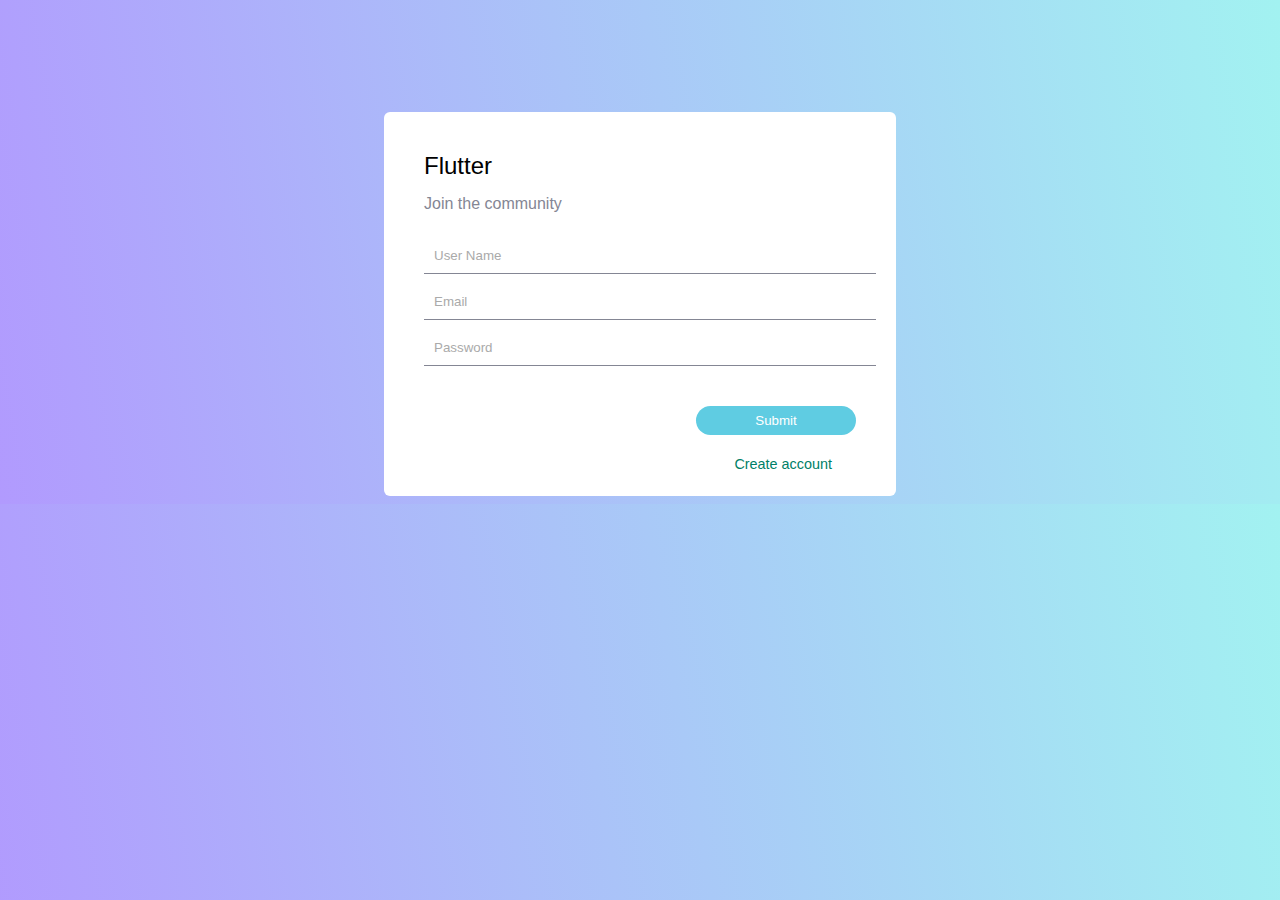
==== Homework1/create_account.html @ 9d599a41 "Add files via upload" ====
<!DOCTYPE html>
<html>
    <head>
        <title>Flutter</title>
        <meta name="viewport" content="width=device-width, initial-scale=1.0">
        <meta charset="utf-8">
        <link rel="stylesheet"  type="text/css" href="login.css"/>
    </head>
    <body>
        <form class="login-form" action="./" method="POST">
            <div class="login-form__content">
                <div class="login-form__logo">Flutter</div>
                <div class="login-form__header">Join the community</div>
                <div class="login-form__input_div">
                    <input class="login-form__input" type="username" name="username" placeholder="User Name">
                    <input class="login-form__input" type="text" name="email" placeholder="Email">
                    <input class="login-form__input" type="password" name="password" placeholder="Password">
                </div>
                <button class="login-form__button" type="submit">Submit</button>
                <div class="login-form__links">
                    <a class="login-form__link" href="create_account.html">Create account</a>
                </div>
            </div>
        </form>
    </body>
</html>
---- Homework1/login.css ----
body {
    background: linear-gradient(-100deg, #A2F2F1 0%, #B19AFE 100%);
    
    margin-top: 7rem;
    font-size: 16px;
}

.login-form,
.login-form * {
    font-family: Helvetica, sans-serif;
}

.login-form {   
    max-width: 32rem; 
    width: 90%;
    margin: 0 auto;
    border-radius: 6px;
    overflow: hidden;
    box-sizing: border-box;
}

.login-form__content {
    padding: 2.5rem;
    background: white;
}

.login-form__logo {
    margin-bottom: 15px;
    font-size: 1.5rem;
    text-align: left;
    color: black;
}

.login-form__header {
    margin-bottom: 25px;
    text-align: left;
    color: #848694;
}
.login-form__input_div {
    width: 100%;
    margin-bottom: 30px;
    border: none;
    background: transparent;
    outline: none;
}
.login-form__input {
    width: 100%;
    margin-bottom: 10px;
    padding: 10px;
    border: none;
    border-bottom: 1px solid #848694;
    background: transparent;
    outline: none;
    transition: border-color 0.5s;
}

.login-form__input:focus {
    border-color:  rgb(68, 35, 214);
}

.login-form__input::placeholder {
    color: #aaaaaa;
    margin: 0%;
    padding: 0%;
}

.login-form__button {
    float: right;
    max-width: 10rem;
    padding: 7px;
    color: #ffffff;
    background:#5fcce2;
    width: 100%;
    border: none;
    outline: none;
    border-radius: 50px;
    cursor: pointer;
}

.login-form__button:active {
    background: #913af3;
}

.login-form__links {
    margin-top: 5rem;
    text-align: center;
}

.login-form__link {
    float: right;
    margin-right: 1.5rem;
    font-size: 0.9em;
    color: #008067;
    text-decoration: none;
}
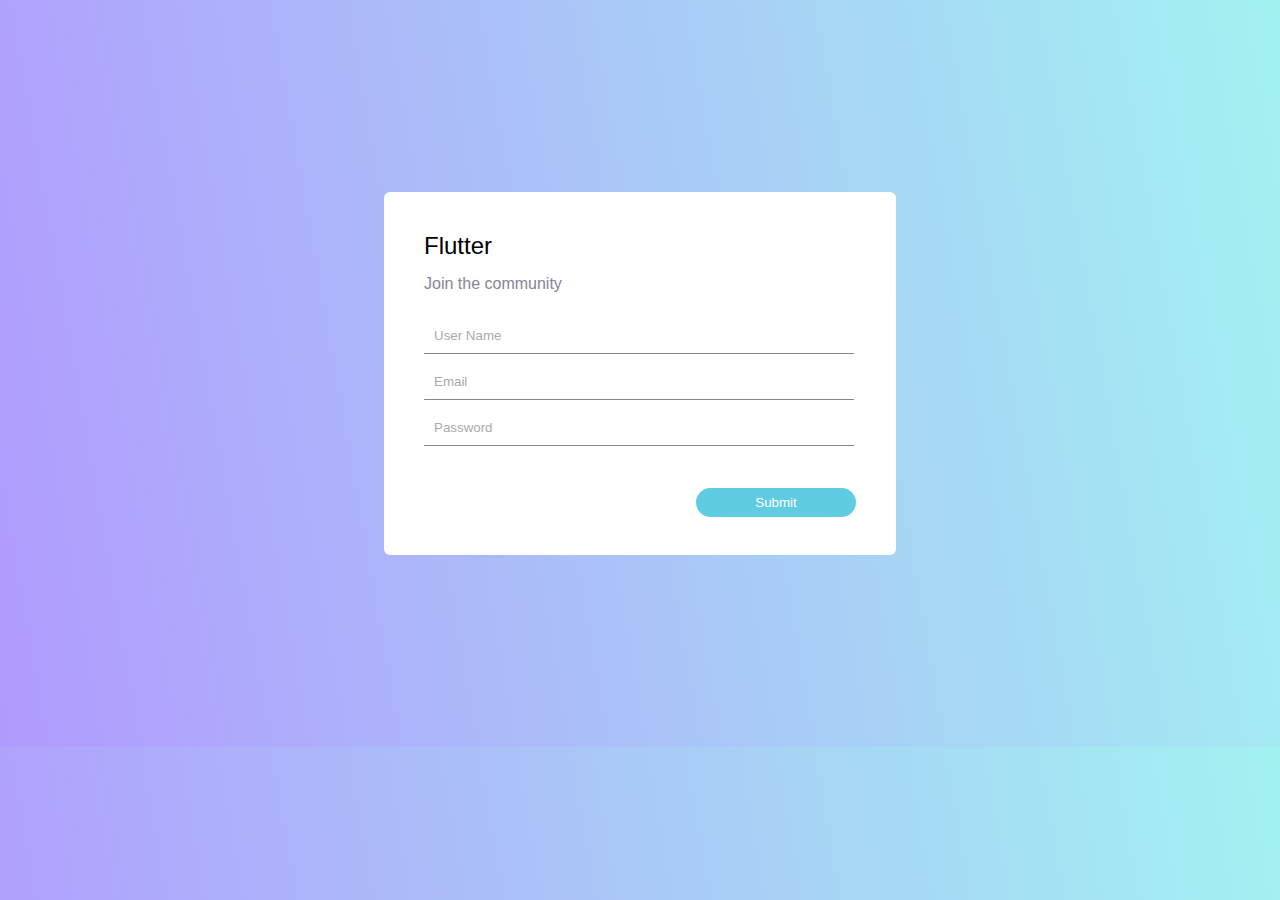
==== commit c7dfa4f2: "Add files via upload" ====
--- a/Homework1/create_account.html
+++ b/Homework1/create_account.html
@@ -8,19 +8,16 @@
     </head>
     <body>
         <form class="login-form" action="./" method="POST">
-            <div class="login-form__content">
+            <div class="login-form__content2">
                 <div class="login-form__logo">Flutter</div>
                 <div class="login-form__header">Join the community</div>
                 <div class="login-form__input_div">
-                    <input class="login-form__input" type="username" name="username" placeholder="User Name">
+                    <input class="login-form__input" type="text" name="user_name" placeholder="User Name">
                     <input class="login-form__input" type="text" name="email" placeholder="Email">
-                    <input class="login-form__input" type="password" name="password" placeholder="Password">
-                </div>
-                <button class="login-form__button" type="submit">Submit</button>
-                <div class="login-form__links">
-                    <a class="login-form__link" href="create_account.html">Create account</a>
-                </div>
+                    <input class="login-form__input" type="password" name="password" placeholder="Password"> 
             </div>
+                <button class="login-form__button" type="submit">Submit</button>        
+        </div>
         </form>
     </body>
 </html>--- a/Homework1/login.css
+++ b/Homework1/login.css
@@ -1,9 +1,8 @@
 
 body {
-    background: linear-gradient(-100deg, #A2F2F1 0%, #B19AFE 100%);
-    
-    margin-top: 7rem;
+    background: linear-gradient(-100deg, #A2F2F1 0%, #B19AFE 100%);   
     font-size: 16px;
+    margin:0;
 }
 
 .login-form,
@@ -14,7 +13,7 @@
 .login-form {   
     max-width: 32rem; 
     width: 90%;
-    margin: 0 auto;
+    margin: 15% auto 15% auto;
     border-radius: 6px;
     overflow: hidden;
     box-sizing: border-box;
@@ -22,6 +21,12 @@
 
 .login-form__content {
     padding: 2.5rem;
+    padding-bottom: 22%;
+    background: white;
+}
+.login-form__content2 {
+    padding: 2.5rem;
+    padding-bottom: 13%;
     background: white;
 }
 
@@ -38,8 +43,8 @@
     color: #848694;
 }
 .login-form__input_div {
-    width: 100%;
-    margin-bottom: 30px;
+    width: 95%;
+    margin-bottom: 2rem;
     border: none;
     background: transparent;
     outline: none;
@@ -63,6 +68,11 @@
     color: #aaaaaa;
     margin: 0%;
     padding: 0%;
+}
+.login-form__buttons_and_links
+{
+    padding-top: 1.2rem;
+    float: right;
 }
 
 .login-form__button {
@@ -82,15 +92,248 @@
     background: #913af3;
 }
 
-.login-form__links {
-    margin-top: 5rem;
-    text-align: center;
-}
-
 .login-form__link {
     float: right;
-    margin-right: 1.5rem;
+    margin-top:1rem;
+    margin-right: 1.8rem;
     font-size: 0.9em;
-    color: #008067;
+    color:rgb(68, 35, 214);
     text-decoration: none;
 }
+/*-------------------------End of login css-----------------------------------*/
+* {
+    font-family: Helvetica, sans-serif;
+}
+header {
+    background: white;
+    display: flex;
+    justify-content: space-between;
+    align-items: center;
+    position: relative;
+    padding: 0 3rem;
+    height: 2.5rem;
+}
+header h1{
+    font-size: 2rem;
+    font-weight: lighter;
+    margin-right: 0.1rem;
+}
+#search{
+    height: 1.5rem;
+    padding: 0.5rem 1rem;
+    border-radius: 1rem;;
+    border: 1px solid #e4e4e4;
+    width: 15rem;
+    background-color: #f4f9fa;
+}
+#search:focus{
+    outline: none;
+}
+header i {
+    position: absolute;
+    z-index: 3;
+    top: 0.7rem;
+    right: 4rem;
+}
+/*---------------------End of header------------------------*/
+main{
+    padding-top: 0.5rem;
+    display: flex;
+    justify-content: center;
+    align-items: flex-start;  
+ } 
+.profile {
+    height: 10rem;
+    background: white;
+    max-width: 18rem;
+    text-align: center;
+    margin-right: 0.5rem;
+}
+
+.profile>p{
+    margin-top: 0;
+    margin-bottom: 1rem;
+    font-weight: 400;
+}
+
+.profile img{
+    margin-top: 0.5rem;
+    height: 5.25rem;
+    width: 5.25rem;
+    border-radius: 50%;
+}   
+
+
+.profile-reactions {
+    display: flex;
+    justify-content: space-between;
+    padding: 1rem;
+    height: 1.2rem;
+    background:#f4f9fa;
+    align-items: center;
+}
+
+.posts-reactions input {
+    background: #f4f9fa;
+    border: 1px solid#5fcce2;
+    color:#5fcce2;
+    border-radius: 1rem;
+    height: 1rem;
+    width: 4.2rem;
+    font-weight: 700;
+}
+
+
+.posts-reactions {
+    display: flex;
+    padding-right: 4rem;
+}
+
+.posts-reactions div {
+    padding-right: 1rem;
+    font-weight: 600;
+    text-align: left;
+}
+
+.posts-count p:nth-child(2),
+.reactions-count p:nth-child(2) {
+    color: #1cd0f0;
+    margin-top: 0;
+    font-size: 1rem;
+}
+
+.posts-reactions p:nth-child(1),
+.reactions-count p:nth-child(1) {
+    color: #a2a3a7;
+    margin-bottom: 0.1rem;
+    font-size: 0.7rem;
+}
+#Log-Out{
+    height: 1.7rem;
+    border-radius: 100px;
+    border: 1px solid #1cd0f0;
+    color:#1cd0f0;
+    background: transparent;
+    font-weight: 600;
+}
+/*---------------------End of profile view------------------------*/
+.write-post{
+    display: flex;
+    position: relative;
+    padding: 0.5rem 1.5rem;
+    background:  #f5f5f5;
+    height: 2rem;
+}
+
+.write-post i{
+    position: absolute;
+    top: 1.1rem;
+    right: 2.5rem;
+    color:#1cd0f0;
+}
+
+.write-post input {
+    width: 100%;
+    border: 1px solid #f4f9fa;
+    border-radius: 1rem;
+    padding: 0.5rem 0.9rem;
+    height: 1rem;
+    background: white;
+}
+
+.write-post input:focus{
+    outline: none;
+}
+
+.write-post input::placeholder {
+    color:#1cd0f0;
+}
+
+.write-post input:-ms-input-placeholder {
+    color:#1cd0f0;
+}
+
+.write-post input::-ms-input-placeholder {
+    color:#1cd0f0;
+}
+
+.write-post img {
+    height: 2rem;
+    width: 2rem;
+    border-radius: 50%;
+    margin: 0 1rem 0 0.2rem;
+}
+
+
+.posts {
+    background: white;
+    max-width: 55rem;
+}
+
+.post{
+    display: flex;
+    padding: 1rem 1.5rem;
+    min-height: 7rem;
+    position: relative;
+}
+
+.post img{
+    height: 2.5rem;
+    width: 2.5rem;
+    border-radius: 50%;
+    margin-right: 1rem;
+}
+
+.post-content span:first-child{
+    font-weight: 600;
+    margin-right: 0.3rem;
+}
+
+.post-content p {
+    padding-bottom: 1rem;
+    font-size: 0.875rem;
+}
+
+/*---------------End of Flutter main content--------*/
+
+i.fas.fa-times {
+    position: absolute;
+    right: 1.2rem;
+    top: 1.3rem;
+}
+
+i.fas.fa-circle.fa-xs,
+.post-content span:nth-child(3),
+i.fas.fa-times {
+    color: #848694;
+}
+
+i.fas.fa-circle.fa-xs{
+    font-size: 0.3em;
+    vertical-align: middle;
+}
+/*---------------End of Font Awesome Customizing--------*/
+.likes-dislikes {
+    padding-right: 3.2rem;
+}
+.bottom-border{
+    border-bottom: 1px solid #f4f9fa;
+}
+
+  /* Media query for screens <= 1024px */
+  @media screen and (max-width: 890px) {
+    main {
+        display: block;
+        width: 90%;
+        margin: 0 auto;
+    }
+
+    .profile { 
+        margin-right: 0;
+        max-width: 100%;
+    }
+
+    header i {
+        right: 2rem;
+    }
+}